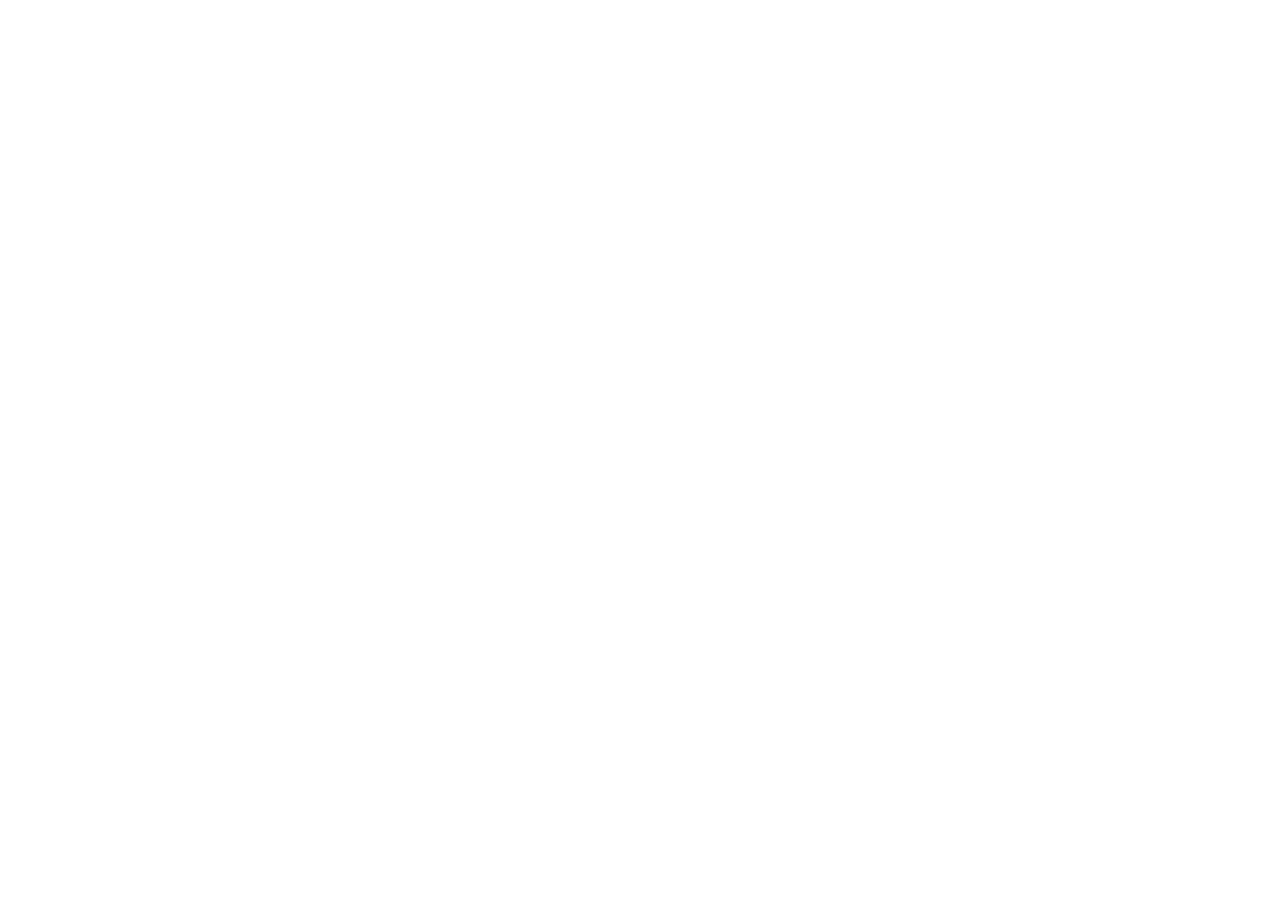
==== index.html @ 42118775 "estructura html" ====
<!DOCTYPE html>
<html lang="en">
<head>
    <meta charset="UTF-8">
    <meta http-equiv="X-UA-Compatible" content="IE=edge">
    <meta name="viewport" content="width=device-width, initial-scale=1.0">
    <title>Document</title>
    <link rel="stylesheet" href="./styles/style.css">
</head>
<body>
    
</body>
</html>
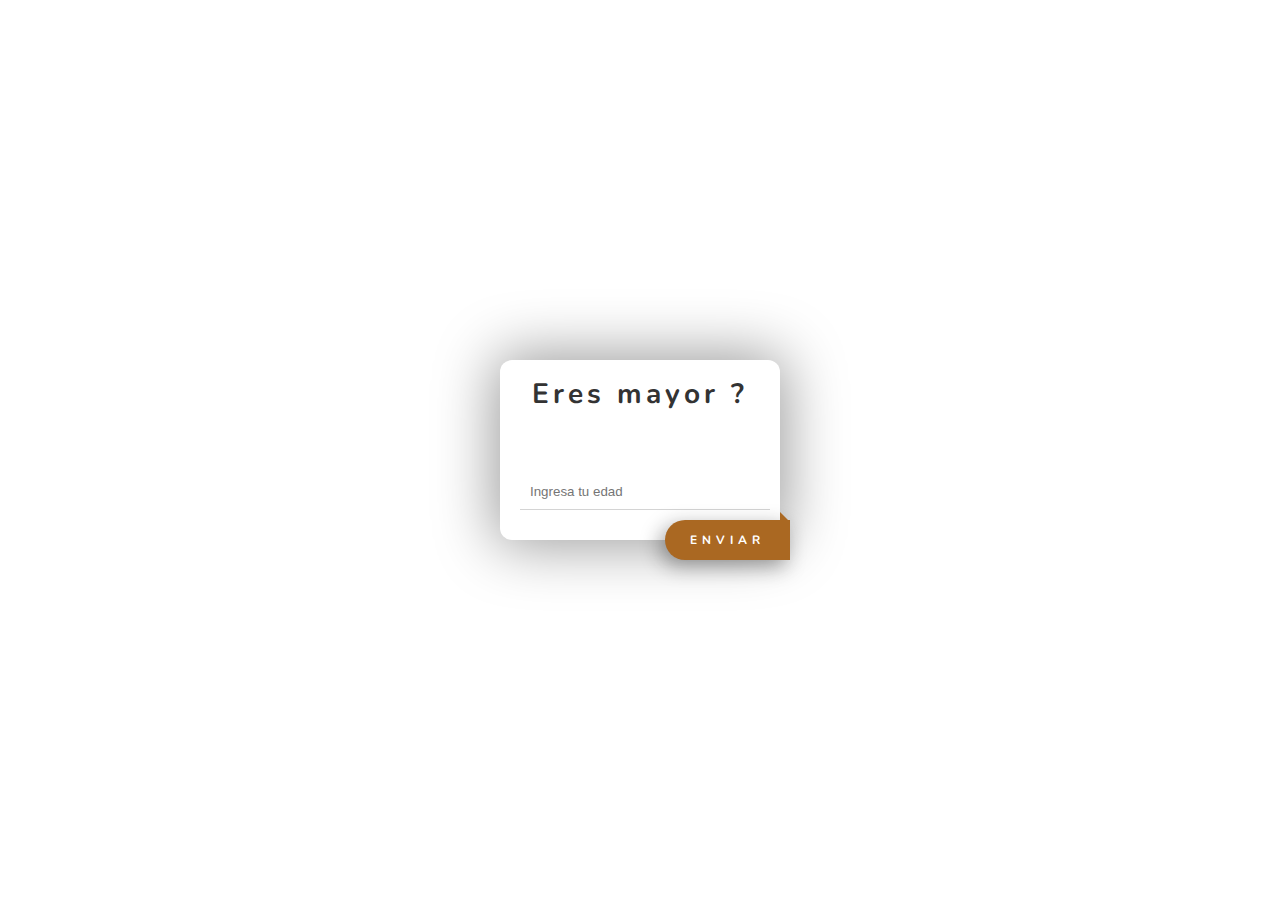
==== commit 92652d53: "nuevo form, verificacion de edad funcional" ====
--- a/index.html
+++ b/index.html
@@ -4,10 +4,24 @@
     <meta charset="UTF-8">
     <meta http-equiv="X-UA-Compatible" content="IE=edge">
     <meta name="viewport" content="width=device-width, initial-scale=1.0">
-    <title>Document</title>
+    <title>Sabor Latino</title>
     <link rel="stylesheet" href="./styles/style.css">
 </head>
-<body>
-    
+<body class="all">
+<!--     <div class="form">
+        <span class="title">Verifica tu edad</span>
+        <p class="description">Verifica tu fecha de nacimiento para saber si sos mayor de edad.</p>
+        <div>
+          <input type="date" name="date" id="age-date">
+          <button type="submit">Enviar</button>
+        </div>
+    </div> -->
+    <div class="subscribe">
+        <p>Eres mayor ?</p>
+        <input id="edad" placeholder="Ingresa tu edad" class="subscribe-input" name="email" type="email">
+        <div id="submit-btn" class="submit-btn">ENVIAR</div>
+    </div>
+
+    <script src="./script/main.js"></script>
 </body>
 </html>--- a/styles/style.css
+++ b/styles/style.css
@@ -0,0 +1,160 @@
+/* <style>
+  @import url('https://fonts.googleapis.com/css2?family=Amatic+SC&display=swap');
+</style> */
+
+@import url('https://fonts.googleapis.com/css2?family=Baloo+Bhaijaan+2:wght@400;700&family=League+Spartan:wght@300;400;700&family=Nunito:wght@400;500;700&family=Rubik:wght@300;400;500&display=swap');
+
+* {
+    margin: 0;
+    box-sizing: 0;
+}
+.all {
+    min-height: 100vh;
+    background-image: url(/images/SABOR\ LATINO.png);
+    font-family: 'Nunito', sans-serif;
+    background-size: cover;
+    background-position: center;
+    display: flex;
+    justify-content: center;
+    align-items: center;
+}
+.form {
+    display: flex;
+    flex-direction: column;
+    background: #5f6e92;
+    background: -webkit-linear-gradient(to right, #3f4c6b, #606c88);
+    background: linear-gradient(to right, #3f4c6b, #606c88);
+    padding: 20px;
+    border-radius: 10px;
+    max-width: 350px;
+    margin-bottom: 4rem;
+  }
+  
+  .title {
+    font-family: Arial, Helvetica, sans-serif;
+    font-size: 2.5rem;
+    line-height: 2rem;
+    
+    letter-spacing: -0.025em;
+    color: #e4d39e;
+    padding-left: 50px;
+  }
+  
+  .description {
+    line-height: 1.5rem;
+    font-size: 19px;
+    margin-top: 0.7rem;
+    color: rgb(189, 191, 194);
+  }
+  
+  .form div {
+    display: flex;
+    max-width: 28rem;
+    margin-top: 1rem;
+    column-gap: 0.5rem;
+  }
+  
+  .form div input {
+    outline: none;
+    line-height: 1.5rem;
+    font-size: 0.875rem;
+    color: rgb(255 255 255 );
+    padding: 0.5rem 0.875rem;
+    background-color: rgb(255 255 255 / 0.05);
+    border-radius: 0.375rem;
+    flex: 1 1 auto;
+  }
+  
+  .form div input::placeholder {
+    color: rgb(216, 212, 212);
+  }
+  
+  .form div input:focus {
+    border: 1px solid rgb(99 102 241);
+  }
+  
+  .form div button {
+    color: #fff;
+    font-weight: 600;
+    font-size: 0.875rem;
+    line-height: 1.25rem;
+    padding: 0.625rem 0.875rem;
+    background-color: rgb(99 102 241);
+    border-radius: 0.375rem;
+    border: none;
+    outline: none;
+  }
+
+
+  /* form gaston */
+
+  .subscribe {
+    position: relative;
+    height: 140px;
+    width: 240px;
+    padding: 20px;
+    background-color: #FFF;
+    border-radius: 12px;
+    color: #333;
+    box-shadow: 0px 0px 60px 5px rgba(0, 0, 0, 0.4);
+  }
+  
+  .subscribe:after {
+    position: absolute;
+    content: "";
+    right: -10px;
+    bottom: 18px;
+    width: 0;
+    height: 0;
+    border-left: 0px solid transparent;
+    border-right: 10px solid transparent;
+    border-bottom: 10px solid #AA6822;
+  }
+  
+  .subscribe p {
+    text-align: center;
+    font-size: 28px;
+    font-weight: bold;
+    letter-spacing: 4px;
+    line-height: 28px;
+  }
+  
+  .subscribe input {
+    position: absolute;
+    bottom: 30px;
+    border: none;
+    border-bottom: 1px solid #d4d4d4;
+    padding: 10px;
+    width: 82%;
+    background: transparent;
+    transition: all .25s ease;
+  }
+  
+  .subscribe input:focus {
+    outline: none;
+    border-bottom: 1px solid #AA6822;
+  }
+  
+  .subscribe .submit-btn {
+    position: absolute;
+    border-radius: 30px;
+    border-bottom-right-radius: 0;
+    border-top-right-radius: 0;
+    background-color: #AA6822;
+    color: #FFF;
+    padding: 12px 25px;
+    display: inline-block;
+    font-size: 12px;
+    font-weight: bold;
+    letter-spacing: 5px;
+    right: -10px;
+    bottom: -20px;
+    cursor: pointer;
+    transition: all .25s ease;
+    box-shadow: -5px 6px 20px 0px rgba(26, 26, 26, 0.4);
+  }
+  
+  .subscribe .submit-btn:hover {
+    background-color: #8c5923;
+    box-shadow: -5px 6px 20px 0px rgba(88, 88, 88, 0.569);
+  }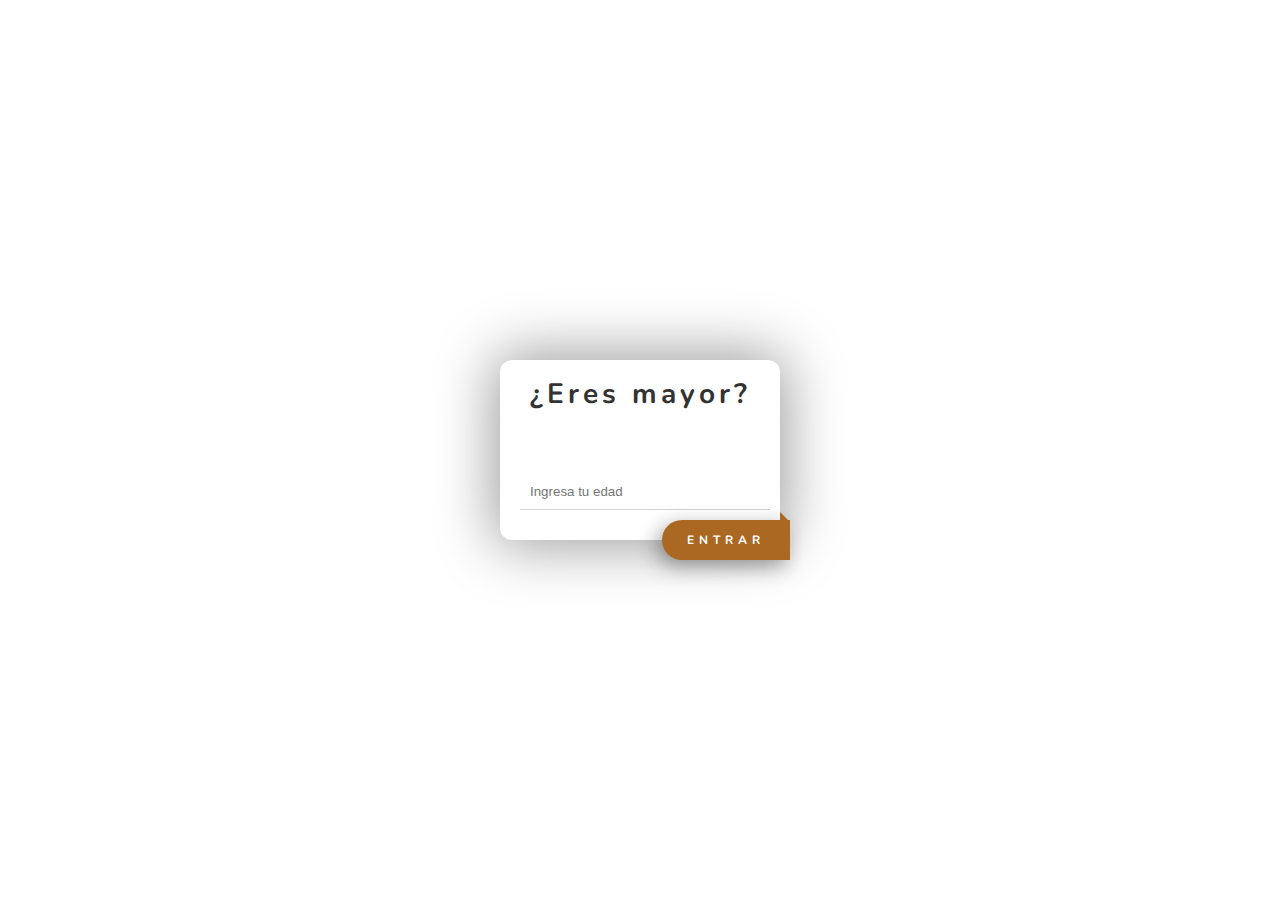
==== commit 43219e3d: "jeje" ====
--- a/index.html
+++ b/index.html
@@ -6,20 +6,13 @@
     <meta name="viewport" content="width=device-width, initial-scale=1.0">
     <title>Sabor Latino</title>
     <link rel="stylesheet" href="./styles/style.css">
+    <link rel="shortcut icon" href="/images/logo.png" type="image/x-icon">
 </head>
 <body class="all">
-<!--     <div class="form">
-        <span class="title">Verifica tu edad</span>
-        <p class="description">Verifica tu fecha de nacimiento para saber si sos mayor de edad.</p>
-        <div>
-          <input type="date" name="date" id="age-date">
-          <button type="submit">Enviar</button>
-        </div>
-    </div> -->
     <div class="subscribe">
-        <p>Eres mayor ?</p>
-        <input id="edad" placeholder="Ingresa tu edad" class="subscribe-input" name="email" type="email">
-        <div id="submit-btn" class="submit-btn">ENVIAR</div>
+        <p>¿Eres mayor?</p>
+        <input id="edad" placeholder="Ingresa tu edad" class="subscribe-input" type="number">
+        <div id="submit-btn" class="submit-btn">ENTRAR</div>
     </div>
 
     <script src="./script/main.js"></script>
--- a/styles/style.css
+++ b/styles/style.css
@@ -10,7 +10,7 @@
 }
 .all {
     min-height: 100vh;
-    background-image: url(/images/SABOR\ LATINO.png);
+    background-image: url(/images/fondo-index.jpg);
     font-family: 'Nunito', sans-serif;
     background-size: cover;
     background-position: center;
@@ -18,74 +18,6 @@
     justify-content: center;
     align-items: center;
 }
-.form {
-    display: flex;
-    flex-direction: column;
-    background: #5f6e92;
-    background: -webkit-linear-gradient(to right, #3f4c6b, #606c88);
-    background: linear-gradient(to right, #3f4c6b, #606c88);
-    padding: 20px;
-    border-radius: 10px;
-    max-width: 350px;
-    margin-bottom: 4rem;
-  }
-  
-  .title {
-    font-family: Arial, Helvetica, sans-serif;
-    font-size: 2.5rem;
-    line-height: 2rem;
-    
-    letter-spacing: -0.025em;
-    color: #e4d39e;
-    padding-left: 50px;
-  }
-  
-  .description {
-    line-height: 1.5rem;
-    font-size: 19px;
-    margin-top: 0.7rem;
-    color: rgb(189, 191, 194);
-  }
-  
-  .form div {
-    display: flex;
-    max-width: 28rem;
-    margin-top: 1rem;
-    column-gap: 0.5rem;
-  }
-  
-  .form div input {
-    outline: none;
-    line-height: 1.5rem;
-    font-size: 0.875rem;
-    color: rgb(255 255 255 );
-    padding: 0.5rem 0.875rem;
-    background-color: rgb(255 255 255 / 0.05);
-    border-radius: 0.375rem;
-    flex: 1 1 auto;
-  }
-  
-  .form div input::placeholder {
-    color: rgb(216, 212, 212);
-  }
-  
-  .form div input:focus {
-    border: 1px solid rgb(99 102 241);
-  }
-  
-  .form div button {
-    color: #fff;
-    font-weight: 600;
-    font-size: 0.875rem;
-    line-height: 1.25rem;
-    padding: 0.625rem 0.875rem;
-    background-color: rgb(99 102 241);
-    border-radius: 0.375rem;
-    border: none;
-    outline: none;
-  }
-
-
   /* form gaston */
 
   .subscribe {
